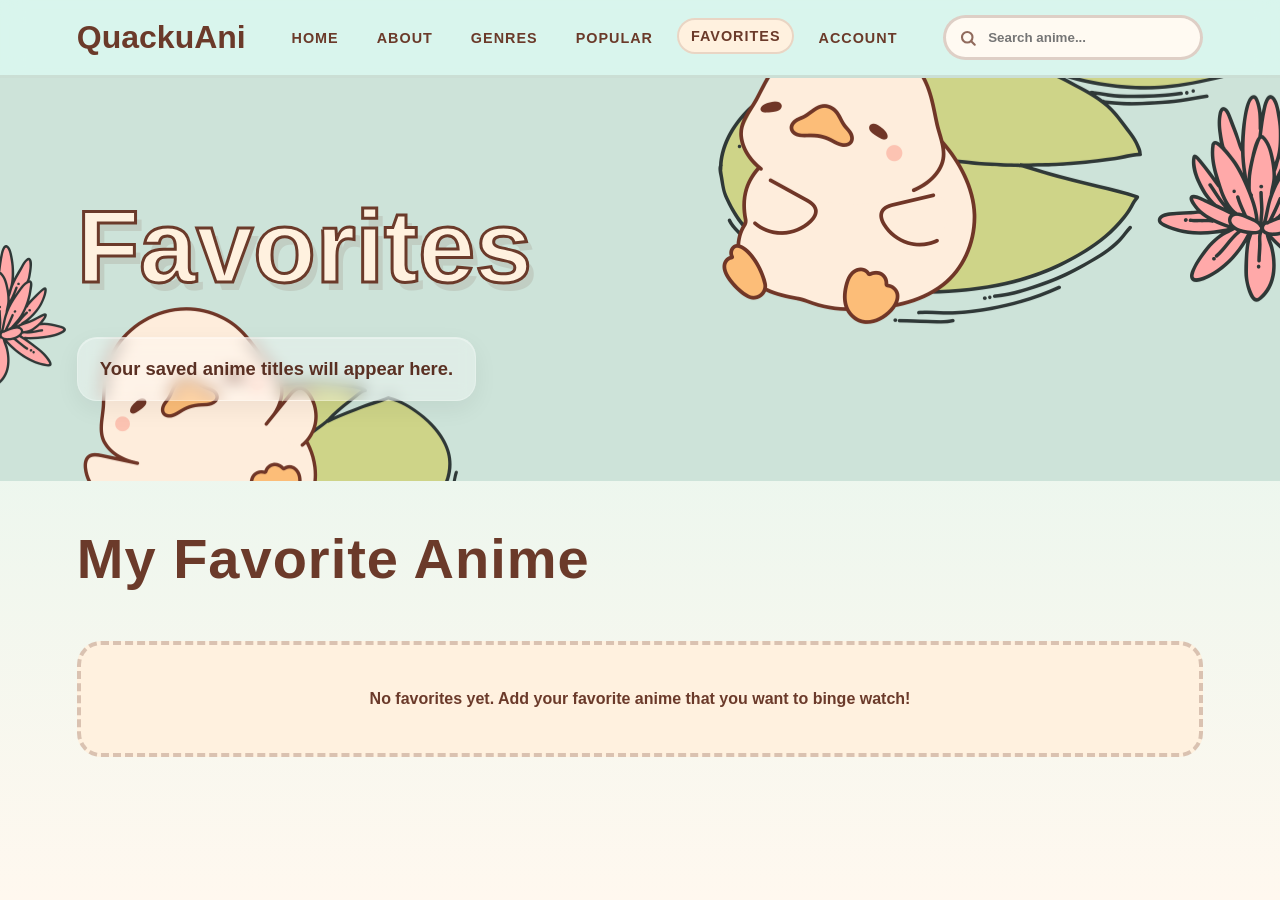
==== favorites.html @ 993ae240 "initial commit" ====
<!DOCTYPE html>
<html lang="en">
<head>
  <meta charset="UTF-8" />
  <meta name="viewport" content="width=device-width, initial-scale=1.0" />
  <title>QuackuAni | Favorites</title>
  <link rel="stylesheet" href="style.css" />
</head>
<body>

  <header class="navbar">
    <a href="home.html" class="logo">QuackuAni</a>

    <nav>
      <a href="home.html">HOME</a>
      <a href="home.html#about">ABOUT</a>
      <a href="genres.html">GENRES</a>
      <a href="popular.html">POPULAR</a>
      <a href="favorites.html" class="active">FAVORITES</a>
      <a href="account.html">ACCOUNT</a>
    </nav>

    <div class="search-box">
      <span class="search-icon">
        <svg xmlns="http://www.w3.org/2000/svg" width="18" height="18"
          viewBox="0 0 24 24" fill="none" stroke="currentColor"
          stroke-width="2.8" stroke-linecap="round" stroke-linejoin="round">
          <circle cx="11" cy="11" r="7"></circle>
          <line x1="21" y1="21" x2="16.65" y2="16.65"></line>
        </svg>
      </span>

      <input type="text" id="searchInput" placeholder="Search anime..." />
    </div>
  </header>

  <section class="section page-top">
    <div class="page-hero-content">
      <h1>Favorites</h1>
      <p>Your saved anime titles will appear here.</p>
    </div>
  </section>

  <section class="section anime-results-section">
    <div class="section-title-row">
      <h2>My Favorite Anime</h2>
      <p id="resultCount"></p>
    </div>

    <div class="anime-grid" id="favoritesGrid"></div>
  </section>

  <script src="data.js"></script>
  <script src="script.js"></script>
  <script>
    renderFavoritesPage();
    activateFavoriteSearch("searchInput");
  </script>
</body>
</html>
---- style.css ----
:root {
  --aqua: #7fd1d4;
  --aqua-light: #d9f5ed;
  --aqua-dark: #7edee1;
  --cream: #fff1df;
  --brown: #6b3a2a;
  --dark-brown: #43251c;
  --peach: #ffc078;
  --pink: #ff9ca8;
  --green: #cbd681;
  --white: #ffffff;
  --shadow: 0 18px 35px rgba(67, 37, 28, 0.18);
}

* {
  margin: 0;
  padding: 0;
  box-sizing: border-box;
  font-family: "Trebuchet MS", Arial, sans-serif;
}
html {
  scroll-behavior: smooth;
}

body {
  min-height: 100vh;
  color: var(--brown);
  background: linear-gradient(180deg, var(--aqua-light), #fff8ef);
}

img {
  display: block;
  max-width: 100%;
}

a {
  text-decoration: none;
  color: inherit;
}
/* LANDING PAGE */
.landing-body {
  background: #7fd1d4;
  margin: 0;
  padding: 0;
  overflow: hidden;
}

.landing-page {
  width: 100vw;
  height: 100vh;
  position: relative;
  overflow: hidden;
  background: #7fd1d4;
}

.landing-img {
  width: 100vw;
  height: 100vh;
  object-fit: cover;
}

/*proceed button */
.proceed-btn {
  position: absolute;
  left: 36%;
  top: 79%;
  transform: translate(-50%, -50%);

  min-width: 340px;
  padding: 18px 48px;

  border-radius: 999px;
  border: 4px solid #43251c;

  background: linear-gradient(
    135deg,
    #ffc078,
    #ffad55
  );

  color: #23323a;
  font-size: 1.35rem;
  font-weight: 800;
  letter-spacing: 2px;
  font-family: 'Baloo 2', cursive;
  
  cursor: pointer;
  z-index: 10;

  box-shadow:
    0 10px 0 rgba(67, 37, 28, 0.18),
    0 18px 28px rgba(0, 0, 0, 0.16);

  transition: 0.3s ease;
}

.proceed-btn:hover {
  transform: translate(-50%, -58%) scale(1.05);

  background: linear-gradient(
    135deg,
    #ffd096,
    #ffae52
  );

  box-shadow:
    0 15px 0 rgba(67, 37, 28, 0.14),
    0 25px 35px rgba(0, 0, 0, 0.2);
}
/* NAVBAR */
.navbar {
  position: sticky;
  top: 0;
  z-index: 50;
  min-height: 78px;
  padding: 14px 6%;
  display: flex;
  align-items: center;
  justify-content: space-between;
  gap: 22px;
  background: rgba(217, 245, 237, 0.9);
  backdrop-filter: blur(12px);
  border-bottom: 3px solid rgba(107, 58, 42, 0.12);
}
.logo {
  font-size: clamp(1.4rem, 3vw, 2rem);
  font-weight: 900;
  color: var(--brown);
  white-space: nowrap;
}

.navbar nav {
  display: flex;
  align-items: center;
  gap: 10px;
}
.navbar nav a {
  font-weight: 900;
  font-size: 0.9rem;
  letter-spacing: 1px;
  padding: 10px 14px;
  border-radius: 999px;
  transition: 0.25s ease;
}

.navbar nav a:hover,
.navbar nav a.active {
  background: var(--cream);
  box-shadow: inset 0 0 0 2px rgba(107, 58, 42, 0.15);
  transform: translateY(-2px);
}
.navbar input {
  width: min(260px, 25vw);
  padding: 12px 18px;
  border-radius: 999px;
  border: 3px solid rgba(107, 58, 42, 0.22);
  background: #fffaf2;
  color: var(--brown);
  outline: none;
  font-weight: 700;
}

.navbar input:focus {
  border-color: var(--brown);
}

/*search icon*/
.search-box {
  position: relative;
  display: flex;
  align-items: center;
}

.search-icon {
  position: absolute;
  left: 16px;

  color: #6b3a2a;

  display: flex;
  align-items: center;
  justify-content: center;

  opacity: 0.75;

  pointer-events: none;
}

.search-box input {
  padding-left: 42px !important;
}
/* HOME */
.home-hero {
  min-height: 100vh;

  background-image: url("assets/QuackuAni.png");
  background-size: cover;
  background-position: center;
  background-repeat: no-repeat;

  display: flex;
  align-items: center;

  padding: 120px 6%;
  position: relative;
  overflow: hidden;
}

.hero-text {
  max-width: 760px;

  display: flex;
  flex-direction: column;
  gap: 10px;
}
.mini-title {
  display: inline-block;
  padding: 10px 18px;
  border-radius: 999px;
  background: var(--cream);
  border: 3px solid rgba(107, 58, 42, 0.18);
  font-weight: 900;
  margin-bottom: 20px;
}

.home-hero h1,
.page-top h1 {
  font-size: clamp(3rem, 8vw, 6.8rem);
  line-height: 0.95;
  color: var(--cream);
  -webkit-text-stroke: 3px var(--brown);
  text-shadow: 6px 8px 0 rgba(107, 58, 42, 0.12);
  margin-bottom: 24px;
}
.home-hero p {
  max-width: 640px;

  font-size: clamp(1.1rem, 2vw, 1.45rem);

  line-height: 1.5;

  font-weight: 800;

  margin-bottom: 10px;
  background: rgba(255, 248, 240, 0.58);

  padding: 18px 22px;

  border-radius: 22px;

  backdrop-filter: blur(4px);

  color: #5a3023;

  box-shadow: 0 8px 20px rgba(0,0,0,0.08);
}

.main-btn,
.text-link {
  display: inline-block;
  border-radius: 999px;
  border: 3px solid var(--brown);
  background: var(--peach);
  padding: 13px 28px;
  font-weight: 900;
  transition: 0.25s ease;
}
.main-btn:hover,
.text-link:hover {
  transform: translateY(-5px);
  background: #ffaf55;
  box-shadow: 0 8px 0 rgba(107, 58, 42, 0.14);
}

.section {
  padding: 70px 6%;
}

.section h2 {
  font-size: clamp(2rem, 5vw, 3.5rem);
  margin-bottom: 26px;
  letter-spacing: 1px;
}
.section-title-row {
  display: flex;
  align-items: center;
  justify-content: space-between;
  gap: 20px;
  margin-bottom: 24px;
}

.about-grid {
  display: grid;
  grid-template-columns: repeat(3, 1fr);
  gap: 22px;
}
.about-card {
  min-height: 180px;
  padding: 28px;
  border-radius: 26px;
  background: var(--cream);
  border: 4px solid rgba(107, 58, 42, 0.14);
  box-shadow: var(--shadow);
  transition: 0.25s ease;
}

.about-card:hover {
  transform: translateY(-10px) rotate(-1deg);
}

.about-card h3 {
  font-size: 1.5rem;
  margin-bottom: 12px;
}
.about-card p {
  line-height: 1.55;
  font-weight: 700;
}

/* GENRES */
.page-top {
  min-height: 320px;

  padding: 120px 6% 80px;

  position: relative;
  overflow: hidden;

  background-image: url("assets/popular-bg.png");
  background-size: cover;
  background-position: center;
  background-repeat: no-repeat;
}
.page-hero-content {
  position: relative;
  z-index: 2;

  display: flex;
  flex-direction: column;
  justify-content: center;

  max-width: 700px;
}


.page-hero-content p {
  margin-top: 18px;
}

.page-top p {
  font-size: 1.15rem;

  font-weight: 800;

  max-width: 680px;

  line-height: 1.6;

  background: rgba(255, 255, 255, 0.34);

  padding: 16px 22px;

  border-radius: 20px;

  backdrop-filter: blur(8px);

  -webkit-backdrop-filter: blur(8px);

  border: 1.5px solid rgba(255,255,255,0.22);

  color: #5a3023;

  width: fit-content;

  box-shadow:
    0 8px 24px rgba(0,0,0,0.06),
    inset 0 1px 0 rgba(255,255,255,0.32);
}
.genre-buttons {
  margin-top: 30px;
  display: flex;
  flex-wrap: wrap;
  gap: 14px;
}

.genre-buttons button {
  padding: 13px 22px;
  border-radius: 999px;
  border: 3px solid var(--brown);
  background: var(--green);
  color: var(--brown);
  font-weight: 900;
  cursor: pointer;
  transition: 0.25s ease;
}
.genre-buttons button:hover,
.genre-buttons button.active {
  background: var(--peach);
  transform: translateY(-5px);
  box-shadow: 0 8px 0 rgba(107, 58, 42, 0.13);
}

/* ANIME GRID */
.anime-results-section {
  padding-top: 45px;
}

.anime-grid {
  display: grid;
  grid-template-columns: repeat(5, minmax(0, 1fr));
  gap: 22px;
}
.anime-card {
  background: var(--cream);
  border: 4px solid rgba(107, 58, 42, 0.15);
  border-radius: 25px;
  overflow: hidden;
  box-shadow: var(--shadow);
  cursor: pointer;
  transition: 0.25s ease;
}

.anime-card:hover {
  transform: translateY(-12px) scale(1.02);
  border-color: var(--brown);
}

.poster-box {
  position: relative;
  aspect-ratio: 2 / 3;
  overflow: hidden;
}
.poster-box img {
  width: 100%;
  height: 100%;
  object-fit: cover;
  transition: 0.35s ease;
}

.anime-card:hover img {
  transform: scale(1.08);
}
.hover-label {
  position: absolute;
  left: 12px;
  right: 12px;
  bottom: 12px;
  padding: 10px;
  text-align: center;
  border-radius: 999px;
  background: var(--peach);
  color: var(--dark-brown);
  font-weight: 900;
  opacity: 0;
  transform: translateY(12px);
  transition: 0.25s ease;
}

.anime-card:hover .hover-label {
  opacity: 1;
  transform: translateY(0);
}
.card-info {
  padding: 17px;
}

.card-info h3 {
  font-size: 1.1rem;
  margin-bottom: 8px;
}

.card-info p {
  font-size: 0.86rem;
  font-weight: 800;
  opacity: 0.8;
}
.no-results {
  grid-column: 1 / -1;
  padding: 45px;
  text-align: center;
  background: var(--cream);
  border: 4px dashed rgba(107, 58, 42, 0.25);
  border-radius: 24px;
  font-weight: 900;
}
/* DETAILS PAGE */
.details-hero {
  min-height: 430px;
  padding: 70px 6%;
  display: flex;
  align-items: flex-end;
  position: relative;
  isolation: isolate;
  color: var(--white);

  background-size: cover;
  background-position: center;
  background-repeat: no-repeat;

  overflow: hidden;
}
.details-hero::before {
  content: "";
  position: absolute;
  inset: 0;

  background:
    linear-gradient(
      90deg,
      rgba(25, 14, 10, 0.82),
      rgba(25, 14, 10, 0.38),
      rgba(25, 14, 10, 0.08)
    );

  z-index: 0;
}
.details-hero > div {
  position: relative;
  z-index: 2;
}

/*back btn*/
.back-btn {
  display: inline-block;
  margin-bottom: 18px;
  padding: 10px 18px;
  border-radius: 999px;
  border: 3px solid rgba(255,255,255,0.65);
  font-weight: 900;
  transition: 0.25s ease;
}

.back-btn:hover {
  transform: translateX(-5px);
  background: rgba(255,255,255,0.16);
}
.details-hero h1 {
  font-size: clamp(3rem, 8vw, 6rem);
  line-height: 0.95;
  margin-bottom: 12px;
}

.details-hero p {
  font-size: 1.1rem;
  font-weight: 800;
}

.details-content {
  padding: 0 6% 80px;
  display: grid;
  grid-template-columns: 330px 1fr;
  gap: 30px;
  margin-top: -55px;
  position: relative;
  z-index: 5;
}
.details-poster,
.info-panel,
.quotes-panel,
.related-panel {
  background: var(--cream);
  border: 4px solid rgba(107, 58, 42, 0.16);
  border-radius: 28px;
  box-shadow: var(--shadow);
}

.details-poster {
  overflow: hidden;
  align-self: start;
}

.details-poster img {
  width: 100%;
  aspect-ratio: 2 / 3;
  object-fit: cover;
}
.poster-meta {
  padding: 18px;
  font-weight: 900;
}
.poster-meta-top {
  display: flex;
  align-items: center;
  justify-content: space-between;
  width: 100%;
}

.details-main {
  display: grid;
  gap: 22px;
}

.info-panel,
.quotes-panel,
.related-panel {
  padding: 28px;
}
.info-grid {
  display: grid;
  grid-template-columns: repeat(2, 1fr);
  gap: 14px;
  margin-bottom: 24px;
}

.info-item {
  padding: 16px;
  border-radius: 18px;
  background: #fff8ef;
  border: 2px solid rgba(107, 58, 42, 0.12);
}

.info-item small {
  display: block;
  margin-bottom: 6px;
  font-weight: 900;
  opacity: 0.7;
  letter-spacing: 1px;
}
.info-panel h2,
.quotes-panel h2,
.related-panel h2 {
  font-size: 2rem;
  margin-bottom: 18px;
}

.info-panel p {
  line-height: 1.75;
  font-weight: 700;
  margin-bottom: 16px;
}

.quotes-panel ul {
  padding-left: 22px;
}
.quotes-panel li {
  margin-bottom: 12px;
  line-height: 1.5;
  font-weight: 800;
}

.related-grid {
  display: grid;
  grid-template-columns: repeat(4, 1fr);
  gap: 18px;
}

.related-card {
  border-radius: 20px;
  overflow: hidden;
  background: #fff8ef;
  border: 3px solid rgba(107, 58, 42, 0.14);
  cursor: pointer;
  transition: 0.25s ease;
}
.related-card:hover {
  transform: translateY(-8px);
  border-color: var(--brown);
}

.related-card img {
  width: 100%;
  aspect-ratio: 2 / 3;
  object-fit: cover;
}

.related-card h3 {
  padding: 12px;
  font-size: 0.95rem;
}

@media (max-width: 1024px) {
  .auth-card {
    width: 100%;
    min-height: auto;
  }

  .auth-right {
    padding: 34px;
  }
}

@media (max-width: 768px) {
  .auth-page {
    min-height: 100dvh;
    padding: 10px;
    align-items: center;
  }

  .auth-card {
    height: auto;
    max-height: 96dvh;
    grid-template-columns: 1fr;
    overflow-y: auto;
    border-radius: 24px;
  }

  .auth-left {
    height: 130px;
    min-height: 130px;
  }

  .auth-right {
    padding: 22px 18px;
  }

  .auth-form h2 {
    font-size: 1.9rem;
  }

  .subtitle {
    font-size: 0.9rem;
    margin-bottom: 12px;
  }

  .field {
    margin-bottom: 8px;
  }

  .auth-form input {
    padding: 10px 14px;
    font-size: 0.88rem;
    border-radius: 14px;
  }

  .password-note {
    font-size: 0.75rem;
    padding: 8px 10px;
    margin-bottom: 8px;
  }

  .auth-btn {
    padding: 10px;
    font-size: 0.88rem;
  }

  .switch-text {
    margin-top: 10px;
    font-size: 0.85rem;
  }
}

@media (max-width: 430px) {
  .auth-left {
    height: 105px;
    min-height: 105px;
  }

  .auth-right {
    padding: 18px 15px;
  }

  .auth-form h2 {
    font-size: 1.65rem;
  }

  .input-row {
    grid-template-columns: 1fr;
    gap: 0;
  }
}
  .details-poster {
  position: relative;
}

.details-favorite-btn {
  display: inline-flex;
  align-items: center;
  justify-content: center;
  cursor: pointer;

  margin-left: auto;
}

.details-favorite-btn svg {
  width: 30px;
  height: 30px;

  fill: transparent;
  stroke: #ff9ca8;
  stroke-width: 2.3;

  transition: 0.25s ease;
}

.details-favorite-btn.active svg {
  fill: #ff9ca8;
  stroke: #ff9ca8;
}
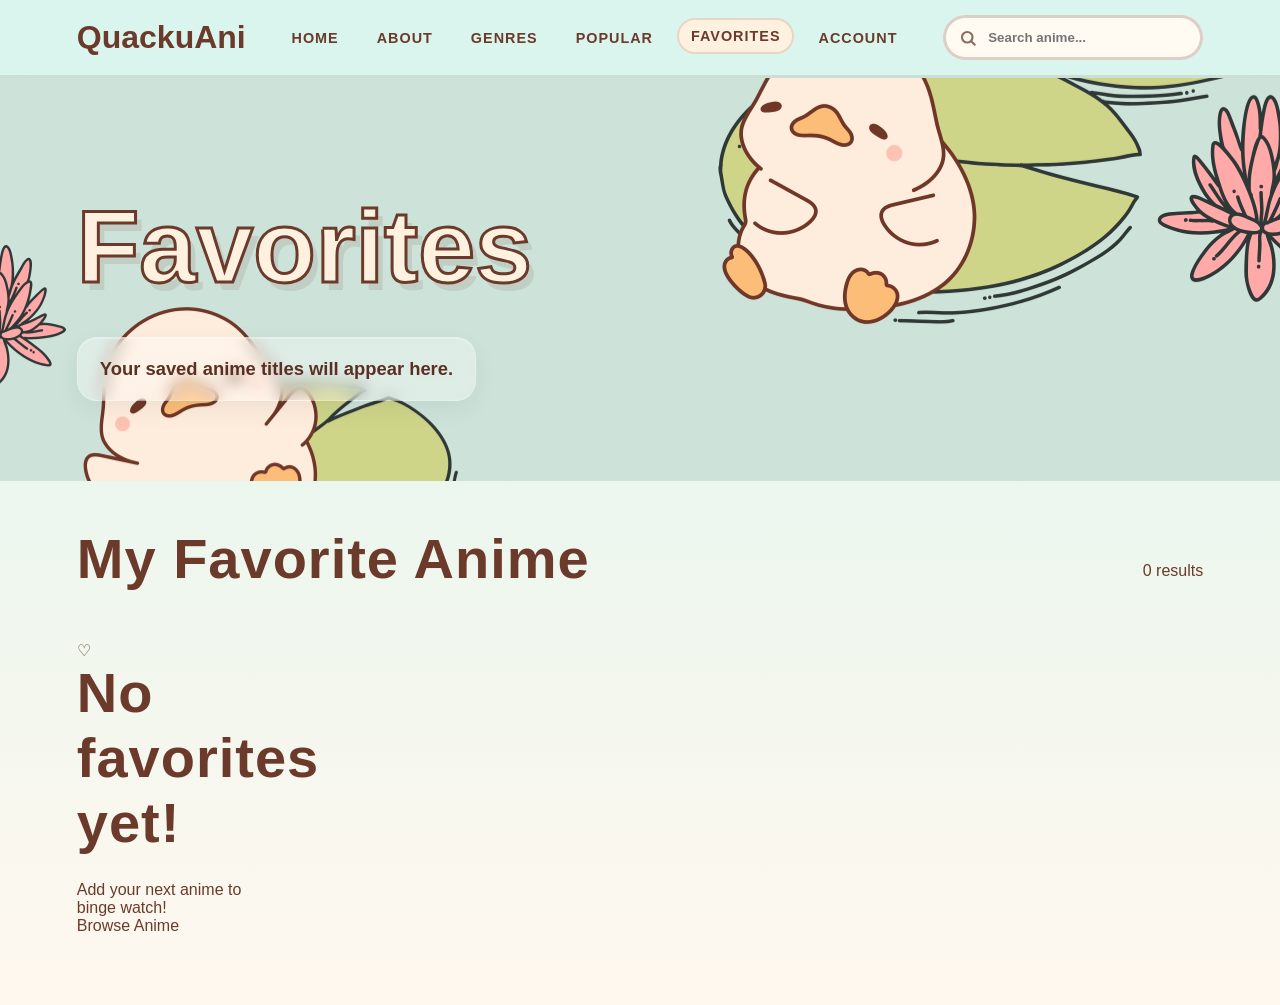
==== commit 69936d10: "add" ====
--- a/favorites.html
+++ b/favorites.html
@@ -50,11 +50,42 @@
     <div class="anime-grid" id="favoritesGrid"></div>
   </section>
 
+  <div class="review-modal" id="reviewModal">
+    <div class="review-box">
+      <button class="close-review" onclick="closeReviewModal()">×</button>
+
+      <h2 id="reviewAnimeTitle">Review Anime</h2>
+      <p class="review-subtitle">Share your thoughts after watching.</p>
+
+      <label>Watch Status</label>
+      <select id="watchStatus">
+        <option value="Plan to Watch">Plan to Watch</option>
+        <option value="Watching">Watching</option>
+        <option value="Finished">Finished</option>
+      </select>
+
+      <label>Your Rating</label>
+      <div class="review-stars" id="reviewStars">
+        <span onclick="setRating(1)">★</span>
+        <span onclick="setRating(2)">★</span>
+        <span onclick="setRating(3)">★</span>
+        <span onclick="setRating(4)">★</span>
+        <span onclick="setRating(5)">★</span>
+      </div>
+
+      <label>Your Thoughts</label>
+      <textarea id="reviewText" placeholder="Write your thoughts here..."></textarea>
+
+      <button class="save-review-btn" onclick="saveReview()">Save Review</button>
+    </div>
+  </div>
+
   <script src="data.js"></script>
   <script src="script.js"></script>
   <script>
     renderFavoritesPage();
     activateFavoriteSearch("searchInput");
   </script>
+
 </body>
 </html>
--- a/style.css
+++ b/style.css
@@ -786,4 +786,166 @@
   fill: #ff9ca8;
   stroke: #ff9ca8;
 }
-
+/*REVIEW KINEME*/
+.review-btn {
+  margin-top: 12px;
+  width: 100%;
+  padding: 10px;
+  border-radius: 999px;
+  border: 3px solid #6b3a2a;
+  background: #ffc078;
+  color: #43251c;
+  font-weight: 900;
+  cursor: pointer;
+  transition: 0.25s ease;
+}
+
+.review-btn:hover {
+  transform: translateY(-4px);
+  background: #ffaf55;
+}
+
+.saved-review {
+  margin-top: 10px;
+  padding: 12px;
+  border-radius: 16px;
+  background: #fff8ef;
+  border: 2px dashed rgba(107, 58, 42, 0.28);
+  font-size: 0.85rem;
+  font-weight: 800;
+  color: #6b3a2a;
+}
+
+.yellow-stars {
+  color: #f6b800;
+  font-size: 1.1rem;
+}
+
+.review-modal {
+  position: fixed;
+  inset: 0;
+  background: rgba(67, 37, 28, 0.35);
+  backdrop-filter: blur(5px);
+  display: none;
+  align-items: center;
+  justify-content: center;
+  z-index: 9999;
+  padding: 20px;
+}
+
+.review-modal.active {
+  display: flex;
+}
+
+.review-box {
+  width: min(520px, 100%);
+  padding: 32px;
+  background: #fff1df;
+  border: 4px dashed #6b3a2a;
+  border-radius: 30px;
+  color: #6b3a2a;
+  box-shadow: 0 18px 35px rgba(67, 37, 28, 0.25);
+  position: relative;
+}
+
+.close-review {
+  position: absolute;
+  top: 14px;
+  right: 18px;
+  border: none;
+  background: transparent;
+  font-size: 2rem;
+  font-weight: 900;
+  color: #6b3a2a;
+  cursor: pointer;
+}
+
+.review-box h2 {
+  font-size: 2rem;
+  margin-bottom: 6px;
+}
+
+.review-subtitle {
+  font-weight: 800;
+  margin-bottom: 20px;
+}
+
+.review-box label {
+  display: block;
+  margin: 14px 0 8px;
+  font-weight: 900;
+}
+
+.review-box select,
+.review-box textarea {
+  width: 100%;
+  padding: 13px 15px;
+  border-radius: 16px;
+  border: 3px solid rgba(107, 58, 42, 0.2);
+  background: #fffaf2;
+  color: #6b3a2a;
+  font-weight: 800;
+  outline: none;
+}
+
+.review-box textarea {
+  min-height: 120px;
+  resize: none;
+}
+
+.review-stars {
+  display: flex;
+  gap: 8px;
+  font-size: 2rem;
+  color: #d7c9b5;
+  cursor: pointer;
+}
+
+.review-stars span.active {
+  color: #f6b800;
+}
+
+.save-review-btn {
+  width: 100%;
+  margin-top: 20px;
+  padding: 14px;
+  border-radius: 999px;
+  border: 4px solid #43251c;
+  background: #ffc078;
+  color: #43251c;
+  font-weight: 900;
+  cursor: pointer;
+  transition: 0.25s ease;
+}
+
+.save-review-btn:hover {
+  transform: translateY(-5px);
+  background: #ffaf55;
+}
+.review-notice {
+  margin-top: 14px;
+  padding: 12px 16px;
+
+  border-radius: 16px;
+  border: 3px dashed #6b3a2a;
+
+  background: #fff6ea;
+  color: #6b3a2a;
+
+  font-weight: 900;
+  text-align: center;
+
+  animation: popNotice 0.25s ease;
+}
+
+@keyframes popNotice {
+  from {
+    opacity: 0;
+    transform: translateY(8px);
+  }
+
+  to {
+    opacity: 1;
+    transform: translateY(0);
+  }
+}
